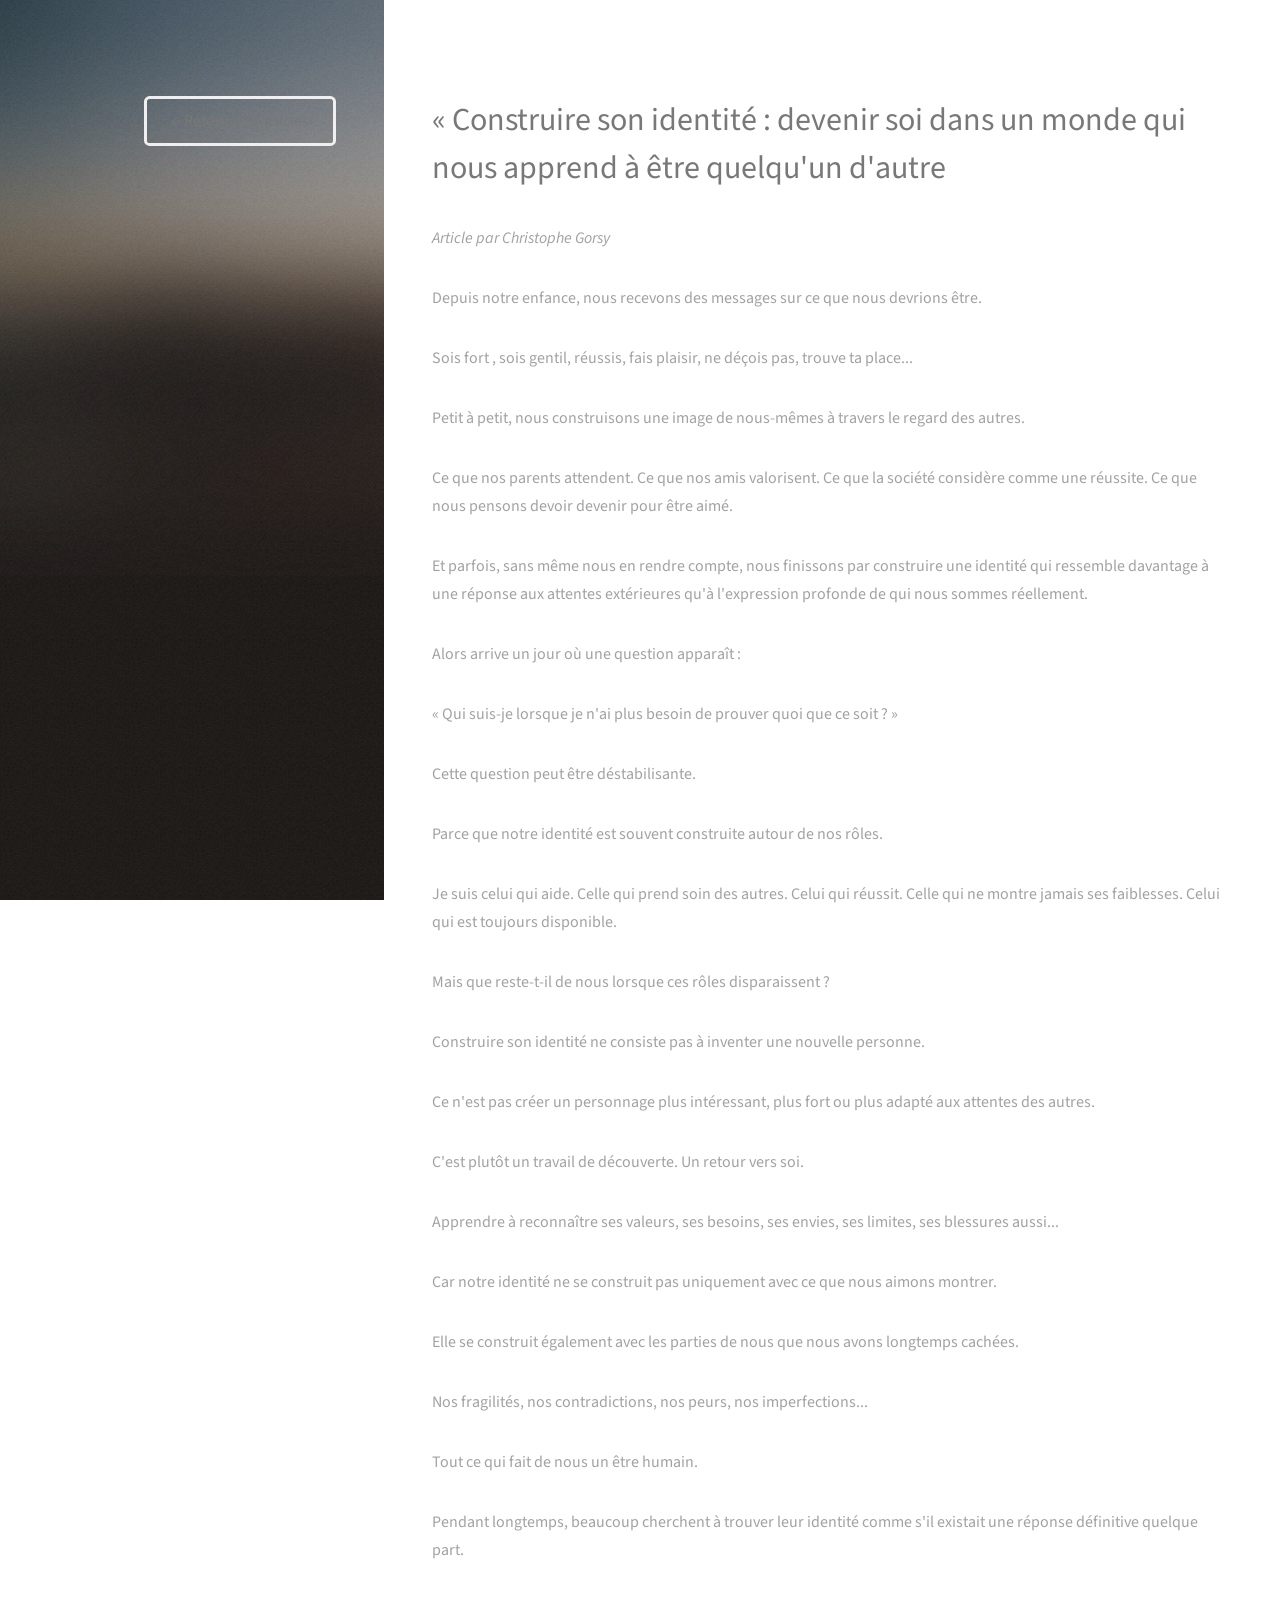
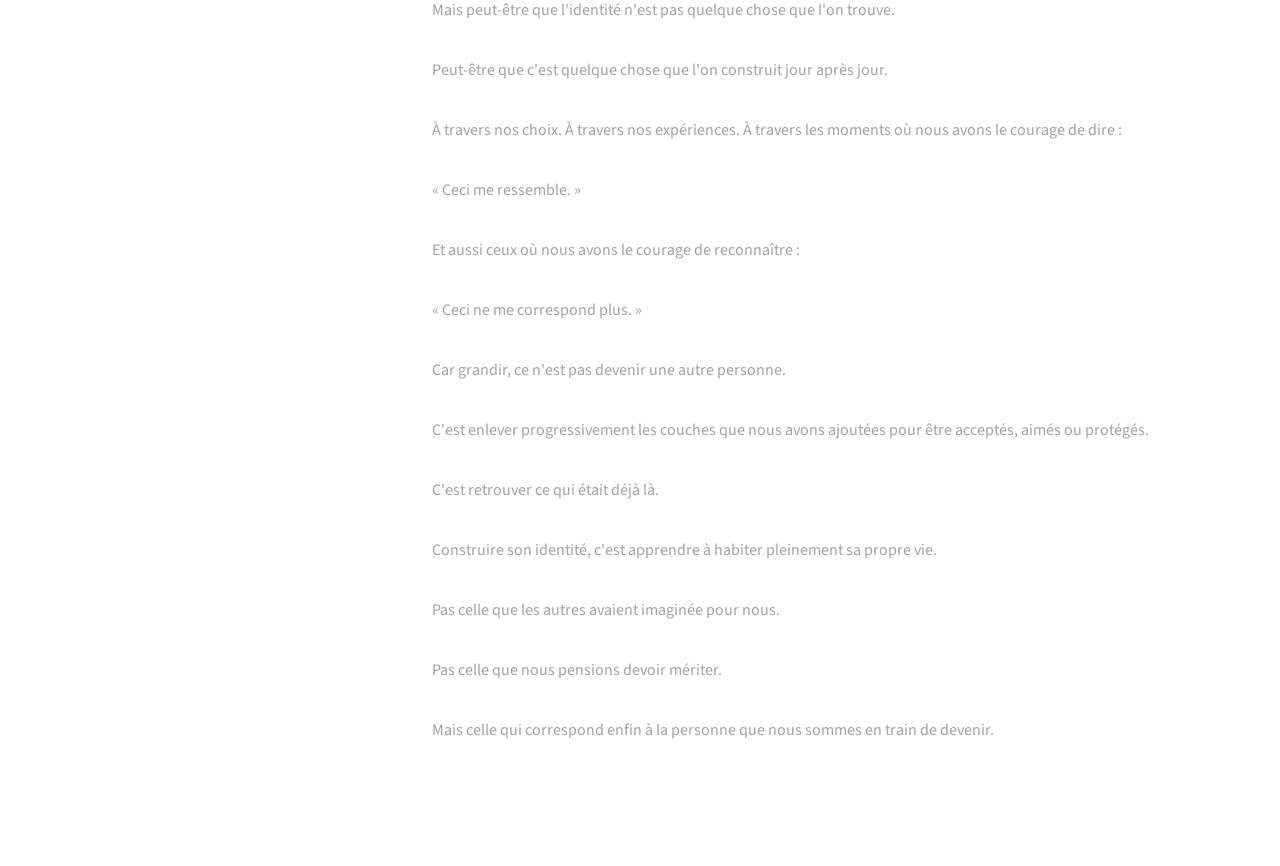
==== article-construire-son-identité.html @ dd4f1bc7 "Revise article content for improved clarity Updated various paragraphs to enhance clarity and flow o" ====
<!DOCTYPE HTML>
<html>
<head>
    <title>« Construire son identité : devenir soi dans un monde qui nous apprend à être quelqu'un d'autre - Au Seuil du Soi</title>
    <meta charset="utf-8" />
    <meta name="viewport" content="width=device-width, initial-scale=1" />
    <link rel="stylesheet" href="assets/css/main.css" />
</head>
<body class="is-preload">

    <header id="header">
        <div class="inner">
            <a href="articles.html" class="button">← Retour aux articles</a>
        </div>
    </header>

    <div id="main">
        <section>
            <header class="major">
                <h2>« Construire son identité : devenir soi dans un monde qui nous apprend à être quelqu'un d'autre</h2>
            </header>
            
            <p><em>Article par Christophe Gorsy</em></p>

            <p>
                Depuis notre enfance, nous recevons des messages sur ce que nous devrions être.
            </p>
          
            <p>
                Sois fort , sois gentil, réussis, fais plaisir, ne déçois pas, trouve ta place...
            </p>

            <p>
                Petit à petit, nous construisons une image de nous-mêmes à travers le regard des autres.
            </p>

            <p>
                Ce que nos parents attendent. Ce que nos amis valorisent. Ce que la société considère comme une réussite. Ce que nous pensons devoir devenir pour être aimé.
            </p>
            
            <p>
               Et parfois, sans même nous en rendre compte, nous finissons par construire une identité qui ressemble davantage à une réponse aux attentes extérieures qu'à l'expression profonde de qui nous sommes réellement.
            </p>

            <p>
               Alors arrive un jour où une question apparaît :
            </p>

            <p>
               « Qui suis-je lorsque je n'ai plus besoin de prouver quoi que ce soit ? »
            </p>

            <p>
               Cette question peut être déstabilisante.
            </p>

            <p>
               Parce que notre identité est souvent construite autour de nos rôles.
            </p>

            <p>
               Je suis celui qui aide. Celle qui prend soin des autres. Celui qui réussit. Celle qui ne montre jamais ses faiblesses. Celui qui est toujours disponible.
            </p>

            <p>
               Mais que reste-t-il de nous lorsque ces rôles disparaissent ?
            </p> 

            <p>
               Construire son identité ne consiste pas à inventer une nouvelle personne.
            </p>

            <p>
               Ce n'est pas créer un personnage plus intéressant, plus fort ou plus adapté aux attentes des autres.
            </p>

            <p>
               C'est plutôt un travail de découverte. Un retour vers soi.
            </p>

            <p>
               Apprendre à reconnaître ses valeurs, ses besoins, ses envies, ses limites, ses blessures aussi...
            </p>

            <p>
               Car notre identité ne se construit pas uniquement avec ce que nous aimons montrer.
            </p>

            <p>
               Elle se construit également avec les parties de nous que nous avons longtemps cachées.
            </p>

            <p>
               Nos fragilités, nos contradictions, nos peurs, nos imperfections...
            </p>

            <p>
               Tout ce qui fait de nous un être humain.
            </p>

            <p>
               Pendant longtemps, beaucoup cherchent à trouver leur identité comme s'il existait une réponse définitive quelque part.
            </p>

            <p>
               Mais peut-être que l'identité n'est pas quelque chose que l'on trouve.
            </p>

            <p>
               Peut-être que c'est quelque chose que l'on construit jour après jour.
            </p>

            <p>
               À travers nos choix. À travers nos expériences. À travers les moments où nous avons le courage de dire :
            </p>
          
            <p>
               « Ceci me ressemble. »
            </p>

            <p>
               Et aussi ceux où nous avons le courage de reconnaître :
            </p>
          
            <p>
               « Ceci ne me correspond plus. »
            </p>
          
            <p>
               Car grandir, ce n'est pas devenir une autre personne.
            </p> 
          
            <p>
               C'est enlever progressivement les couches que nous avons ajoutées pour être acceptés, aimés ou protégés.
            </p> 
            
            <P>
               C'est retrouver ce qui était déjà là.
            </P>

            <p>
               Construire son identité, c'est apprendre à habiter pleinement sa propre vie.
            </p>

            <p>
               Pas celle que les autres avaient imaginée pour nous.
            </p>

            <p>
               Pas celle que nous pensions devoir mériter.
            </p>

            <p>
               Mais celle qui correspond enfin à la personne que nous sommes en train de devenir.
            </p>
          
        </section>
    </div>

    <footer id="footer">
        <div class="inner">
            <ul class="copyright">
                <li>&copy; Au Seuil du Soi</li>
            </ul>
        </div>
    </footer>

    <script src="assets/js/jquery.min.js"></script>
    <script src="assets/js/main.js"></script>
</body>
</html>
---- assets/css/main.css ----
@import url("fontawesome-all.min.css");
@import url("https://fonts.googleapis.com/css?family=Source+Sans+Pro:400,400italic");

/*
	Strata by HTML5 UP
	html5up.net | @ajlkn
	Free for personal and commercial use under the CCA 3.0 license (html5up.net/license)
*/

html, body, div, span, applet, object,
iframe, h1, h2, h3, h4, h5, h6, p, blockquote,
pre, a, abbr, acronym, address, big, cite,
code, del, dfn, em, img, ins, kbd, q, s, samp,
small, strike, strong, sub, sup, tt, var, b,
u, i, center, dl, dt, dd, ol, ul, li, fieldset,
form, label, legend, table, caption, tbody,
tfoot, thead, tr, th, td, article, aside,
canvas, details, embed, figure, figcaption,
footer, header, hgroup, menu, nav, output, ruby,
section, summary, time, mark, audio, video {
	margin: 0;
	padding: 0;
	border: 0;
	font-size: 100%;
	font: inherit;
	vertical-align: baseline;}

article, aside, details, figcaption, figure,
footer, header, hgroup, menu, nav, section {
	display: block;}

body {
	line-height: 1;
}

ol, ul {
	list-style: none;
}

blockquote, q {
	quotes: none;
}

	blockquote:before, blockquote:after, q:before, q:after {
		content: '';
		content: none;
	}

table {
	border-collapse: collapse;
	border-spacing: 0;
}

body {
	-webkit-text-size-adjust: none;
}

mark {
	background-color: transparent;
	color: inherit;
}

input::-moz-focus-inner {
	border: 0;
	padding: 0;
}

input, select, textarea {
	-moz-appearance: none;
	-webkit-appearance: none;
	-ms-appearance: none;
	appearance: none;
}

/* Basic */

	html {
		box-sizing: border-box;
	}

	*, *:before, *:after {
		box-sizing: inherit;
	}

	body {
		background: #fff;
	}

		body.is-preload *, body.is-preload *:before, body.is-preload *:after {
			-moz-animation: none !important;
			-webkit-animation: none !important;
			-ms-animation: none !important;
			animation: none !important;
			-moz-transition: none !important;
			-webkit-transition: none !important;
			-ms-transition: none !important;
			transition: none !important;
		}

	body, input, select, textarea {
		color: #a2a2a2;
		font-family: "Source Sans Pro", Helvetica, sans-serif;
		font-size: 16pt;
		font-weight: 400;
		line-height: 1.75em;
	}

	a {
		-moz-transition: color 0.2s ease-in-out, border-color 0.2s ease-in-out;
		-webkit-transition: color 0.2s ease-in-out, border-color 0.2s ease-in-out;
		-ms-transition: color 0.2s ease-in-out, border-color 0.2s ease-in-out;
		transition: color 0.2s ease-in-out, border-color 0.2s ease-in-out;
		border-bottom: dotted 1px;
		color: #49bf9d;
		text-decoration: none;
	}

		a:hover {
			border-bottom-color: transparent;
			color: #49bf9d !important;
			text-decoration: none;
		}

	strong, b {
		color: #787878;
		font-weight: 400;
	}

	em, i {
		font-style: italic;
	}

	p {
		margin: 0 0 2em 0;
	}

	h1, h2, h3, h4, h5, h6 {
		color: #787878;
		font-weight: 400;
		line-height: 1em;
		margin: 0 0 1em 0;
	}

		h1 a, h2 a, h3 a, h4 a, h5 a, h6 a {
			color: inherit;
			text-decoration: none;
		}

	h1 {
		font-size: 2em;
		line-height: 1.5em;
	}

	h2 {
		font-size: 1.5em;
		line-height: 1.5em;
	}

	h3 {
		font-size: 1.25em;
		line-height: 1.5em;
	}

	h4 {
		font-size: 1.1em;
		line-height: 1.5em;
	}

	h5 {
		font-size: 0.9em;
		line-height: 1.5em;
	}

	h6 {
		font-size: 0.7em;
		line-height: 1.5em;
	}

	sub {
		font-size: 0.8em;
		position: relative;
		top: 0.5em;
	}

	sup {
		font-size: 0.8em;
		position: relative;
		top: -0.5em;
	}

	hr {
		border: 0;
		border-bottom: solid 2px #efefef;
		margin: 2em 0;
	}

		hr.major {
			margin: 3em 0;
		}

	blockquote {
		border-left: solid 6px #efefef;
		font-style: italic;
		margin: 0 0 2em 0;
		padding: 0.5em 0 0.5em 1.5em;
	}

	code {
		background: #f7f7f7;
		border-radius: 0.35em;
		border: solid 2px #efefef;
		font-family: "Courier New", monospace;
		font-size: 0.9em;
		margin: 0 0.25em;
		padding: 0.25em 0.65em;
	}

	pre {
		-webkit-overflow-scrolling: touch;
		font-family: "Courier New", monospace;
		font-size: 0.9em;
		margin: 0 0 2em 0;
	}

		pre code {
			display: block;
			line-height: 1.75em;
			padding: 1em 1.5em;
			overflow-x: auto;
		}

	.align-left {
		text-align: left;
	}

	.align-center {
		text-align: center;
	}

	.align-right {
		text-align: right;
	}

/* Container */

	.container {
		margin: 0 auto;
		max-width: calc(100% - 4em);
		width: 100%;
	}

		.container.xsmall {
			width: 25%;
		}

		.container.small {
			width: 50%;
		}

		.container.medium {
			width: 75%;
		}

		.container.large {
			width: 125%;
		}

		.container.xlarge {
			width: 150%;
		}

		.container.max {
			width: 100%;
		}

		@media screen and (max-width: 980px) {

			.container {
				width: 100% !important;
				max-width: 100% !important;
			}

		}

		@media screen and (max-width: 480px) {

			.container {
				max-width: calc(100% - 3em);
			}

		}

/* Row */

	.row {
		display: flex;
		flex-wrap: wrap;
		box-sizing: border-box;
		align-items: stretch;
	}

		.row > * {
			box-sizing: border-box;
		}

		.row.gtr-uniform > * > :last-child {
			margin-bottom: 0;
		}

		.row.aln-left {
			justify-content: flex-start;
		}

		.row.aln-center {
			justify-content: center;
		}

		.row.aln-right {
			justify-content: flex-end;
		}

		.row.aln-top {
			align-items: flex-start;
		}

		.row.aln-middle {
			align-items: center;
		}

		.row.aln-bottom {
			align-items: flex-end;
		}

		.row > .imp {
			order: -1;
		}

		.row > .col-1 {
			width: 8.33333%;
		}

		.row > .off-1 {
			margin-left: 8.33333%;
		}

		.row > .col-2 {
			width: 16.66667%;
		}

		.row > .off-2 {
			margin-left: 16.66667%;
		}

		.row > .col-3 {
			width: 25%;
		}

		.row > .off-3 {
			margin-left: 25%;
		}

		.row > .col-4 {
			width: 33.33333%;
		}

		.row > .off-4 {
			margin-left: 33.33333%;
		}

		.row > .col-5 {
			width: 41.66667%;
		}

		.row > .off-5 {
			margin-left: 41.66667%;
		}

		.row > .col-6 {
			width: 50%;
		}

		.row > .off-6 {
			margin-left: 50%;
		}

		.row > .col-7 {
			width: 58.33333%;
		}

		.row > .off-7 {
			margin-left: 58.33333%;
		}

		.row > .col-8 {
			width: 66.66667%;
		}

		.row > .off-8 {
			margin-left: 66.66667%;
		}

		.row > .col-9 {
			width: 75%;
		}

		.row > .off-9 {
			margin-left: 75%;
		}

		.row > .col-10 {
			width: 83.33333%;
		}

		.row > .off-10 {
			margin-left: 83.33333%;
		}

		.row > .col-11 {
			width: 91.66667%;
		}

		.row > .off-11 {
			margin-left: 91.66667%;
		}

		.row > .col-12 {
			width: 100%;
		}

		.row > .off-12 {
			margin-left: 100%;
		}

		.row.gtr-0 {
			margin-top: 0;
			margin-left: 0em;
		}

			.row.gtr-0 > * {
				padding: 0 0 0 0em;
			}

			.row.gtr-0.gtr-uniform {
				margin-top: 0em;
			}

				.row.gtr-0.gtr-uniform > * {
					padding-top: 0em;
				}

		.row.gtr-25 {
			margin-top: 0;
			margin-left: -0.625em;
		}

			.row.gtr-25 > * {
				padding: 0 0 0 0.625em;
			}

			.row.gtr-25.gtr-uniform {
				margin-top: -0.625em;
			}

				.row.gtr-25.gtr-uniform > * {
					padding-top: 0.625em;
				}

		.row.gtr-50 {
			margin-top: 0;
			margin-left: -1.25em;
		}

			.row.gtr-50 > * {
				padding: 0 0 0 1.25em;
			}

			.row.gtr-50.gtr-uniform {
				margin-top: -1.25em;
			}

				.row.gtr-50.gtr-uniform > * {
					padding-top: 1.25em;
				}

		.row {
			margin-top: 0;
			margin-left: -2.5em;
		}

			.row > * {
				padding: 0 0 0 2.5em;
			}

			.row.gtr-uniform {
				margin-top: -2.5em;
			}

				.row.gtr-uniform > * {
					padding-top: 2.5em;
				}

		.row.gtr-150 {
			margin-top: 0;
			margin-left: -3.75em;
		}

			.row.gtr-150 > * {
				padding: 0 0 0 3.75em;
			}

			.row.gtr-150.gtr-uniform {
				margin-top: -3.75em;
			}

				.row.gtr-150.gtr-uniform > * {
					padding-top: 3.75em;
				}

		.row.gtr-200 {
			margin-top: 0;
			margin-left: -5em;
		}

			.row.gtr-200 > * {
				padding: 0 0 0 5em;
			}

			.row.gtr-200.gtr-uniform {
				margin-top: -5em;
			}

				.row.gtr-200.gtr-uniform > * {
					padding-top: 5em;
				}

		@media screen and (max-width: 1800px) {

			.row {
				display: flex;
				flex-wrap: wrap;
				box-sizing: border-box;
				align-items: stretch;
			}

				.row > * {
					box-sizing: border-box;
				}

				.row.gtr-uniform > * > :last-child {
					margin-bottom: 0;
				}

				.row.aln-left {
					justify-content: flex-start;
				}

				.row.aln-center {
					justify-content: center;
				}

				.row.aln-right {
					justify-content: flex-end;
				}

				.row.aln-top {
					align-items: flex-start;
				}

				.row.aln-middle {
					align-items: center;
				}

				.row.aln-bottom {
					align-items: flex-end;
				}

				.row > .imp-xlarge {
					order: -1;
				}

				.row > .col-1-xlarge {
					width: 8.33333%;
				}

				.row > .off-1-xlarge {
					margin-left: 8.33333%;
				}

				.row > .col-2-xlarge {
					width: 16.66667%;
				}

				.row > .off-2-xlarge {
					margin-left: 16.66667%;
				}

				.row > .col-3-xlarge {
					width: 25%;
				}

				.row > .off-3-xlarge {
					margin-left: 25%;
				}

				.row > .col-4-xlarge {
					width: 33.33333%;
				}

				.row > .off-4-xlarge {
					margin-left: 33.33333%;
				}

				.row > .col-5-xlarge {
					width: 41.66667%;
				}

				.row > .off-5-xlarge {
					margin-left: 41.66667%;
				}

				.row > .col-6-xlarge {
					width: 50%;
				}

				.row > .off-6-xlarge {
					margin-left: 50%;
				}

				.row > .col-7-xlarge {
					width: 58.33333%;
				}

				.row > .off-7-xlarge {
					margin-left: 58.33333%;
				}

				.row > .col-8-xlarge {
					width: 66.66667%;
				}

				.row > .off-8-xlarge {
					margin-left: 66.66667%;
				}

				.row > .col-9-xlarge {
					width: 75%;
				}

				.row > .off-9-xlarge {
					margin-left: 75%;
				}

				.row > .col-10-xlarge {
					width: 83.33333%;
				}

				.row > .off-10-xlarge {
					margin-left: 83.33333%;
				}

				.row > .col-11-xlarge {
					width: 91.66667%;
				}

				.row > .off-11-xlarge {
					margin-left: 91.66667%;
				}

				.row > .col-12-xlarge {
					width: 100%;
				}

				.row > .off-12-xlarge {
					margin-left: 100%;
				}

				.row.gtr-0 {
					margin-top: 0;
					margin-left: 0em;
				}

					.row.gtr-0 > * {
						padding: 0 0 0 0em;
					}

					.row.gtr-0.gtr-uniform {
						margin-top: 0em;
					}

						.row.gtr-0.gtr-uniform > * {
							padding-top: 0em;
						}

				.row.gtr-25 {
					margin-top: 0;
					margin-left: -0.625em;
				}

					.row.gtr-25 > * {
						padding: 0 0 0 0.625em;
					}

					.row.gtr-25.gtr-uniform {
						margin-top: -0.625em;
					}

						.row.gtr-25.gtr-uniform > * {
							padding-top: 0.625em;
						}

				.row.gtr-50 {
					margin-top: 0;
					margin-left: -1.25em;
				}

					.row.gtr-50 > * {
						padding: 0 0 0 1.25em;
					}

					.row.gtr-50.gtr-uniform {
						margin-top: -1.25em;
					}

						.row.gtr-50.gtr-uniform > * {
							padding-top: 1.25em;
						}

				.row {
					margin-top: 0;
					margin-left: -2.5em;
				}

					.row > * {
						padding: 0 0 0 2.5em;
					}

					.row.gtr-uniform {
						margin-top: -2.5em;
					}

						.row.gtr-uniform > * {
							padding-top: 2.5em;
						}

				.row.gtr-150 {
					margin-top: 0;
					margin-left: -3.75em;
				}

					.row.gtr-150 > * {
						padding: 0 0 0 3.75em;
					}

					.row.gtr-150.gtr-uniform {
						margin-top: -3.75em;
					}

						.row.gtr-150.gtr-uniform > * {
							padding-top: 3.75em;
						}

				.row.gtr-200 {
					margin-top: 0;
					margin-left: -5em;
				}

					.row.gtr-200 > * {
						padding: 0 0 0 5em;
					}

					.row.gtr-200.gtr-uniform {
						margin-top: -5em;
					}

						.row.gtr-200.gtr-uniform > * {
							padding-top: 5em;
						}

		}

		@media screen and (max-width: 1280px) {

			.row {
				display: flex;
				flex-wrap: wrap;
				box-sizing: border-box;
				align-items: stretch;
			}

				.row > * {
					box-sizing: border-box;
				}

				.row.gtr-uniform > * > :last-child {
					margin-bottom: 0;
				}

				.row.aln-left {
					justify-content: flex-start;
				}

				.row.aln-center {
					justify-content: center;
				}

				.row.aln-right {
					justify-content: flex-end;
				}

				.row.aln-top {
					align-items: flex-start;
				}

				.row.aln-middle {
					align-items: center;
				}

				.row.aln-bottom {
					align-items: flex-end;
				}

				.row > .imp-large {
					order: -1;
				}

				.row > .col-1-large {
					width: 8.33333%;
				}

				.row > .off-1-large {
					margin-left: 8.33333%;
				}

				.row > .col-2-large {
					width: 16.66667%;
				}

				.row > .off-2-large {
					margin-left: 16.66667%;
				}

				.row > .col-3-large {
					width: 25%;
				}

				.row > .off-3-large {
					margin-left: 25%;
				}

				.row > .col-4-large {
					width: 33.33333%;
				}

				.row > .off-4-large {
					margin-left: 33.33333%;
				}

				.row > .col-5-large {
					width: 41.66667%;
				}

				.row > .off-5-large {
					margin-left: 41.66667%;
				}

				.row > .col-6-large {
					width: 50%;
				}

				.row > .off-6-large {
					margin-left: 50%;
				}

				.row > .col-7-large {
					width: 58.33333%;
				}

				.row > .off-7-large {
					margin-left: 58.33333%;
				}

				.row > .col-8-large {
					width: 66.66667%;
				}

				.row > .off-8-large {
					margin-left: 66.66667%;
				}

				.row > .col-9-large {
					width: 75%;
				}

				.row > .off-9-large {
					margin-left: 75%;
				}

				.row > .col-10-large {
					width: 83.33333%;
				}

				.row > .off-10-large {
					margin-left: 83.33333%;
				}

				.row > .col-11-large {
					width: 91.66667%;
				}

				.row > .off-11-large {
					margin-left: 91.66667%;
				}

				.row > .col-12-large {
					width: 100%;
				}

				.row > .off-12-large {
					margin-left: 100%;
				}

				.row.gtr-0 {
					margin-top: 0;
					margin-left: 0em;
				}

					.row.gtr-0 > * {
						padding: 0 0 0 0em;
					}

					.row.gtr-0.gtr-uniform {
						margin-top: 0em;
					}

						.row.gtr-0.gtr-uniform > * {
							padding-top: 0em;
						}

				.row.gtr-25 {
					margin-top: 0;
					margin-left: -0.5em;
				}

					.row.gtr-25 > * {
						padding: 0 0 0 0.5em;
					}

					.row.gtr-25.gtr-uniform {
						margin-top: -0.5em;
					}

						.row.gtr-25.gtr-uniform > * {
							padding-top: 0.5em;
						}

				.row.gtr-50 {
					margin-top: 0;
					margin-left: -1em;
				}

					.row.gtr-50 > * {
						padding: 0 0 0 1em;
					}

					.row.gtr-50.gtr-uniform {
						margin-top: -1em;
					}

						.row.gtr-50.gtr-uniform > * {
							padding-top: 1em;
						}

				.row {
					margin-top: 0;
					margin-left: -2em;
				}

					.row > * {
						padding: 0 0 0 2em;
					}

					.row.gtr-uniform {
						margin-top: -2em;
					}

						.row.gtr-uniform > * {
							padding-top: 2em;
						}

				.row.gtr-150 {
					margin-top: 0;
					margin-left: -3em;
				}

					.row.gtr-150 > * {
						padding: 0 0 0 3em;
					}

					.row.gtr-150.gtr-uniform {
						margin-top: -3em;
					}

						.row.gtr-150.gtr-uniform > * {
							padding-top: 3em;
						}

				.row.gtr-200 {
					margin-top: 0;
					margin-left: -4em;
				}

					.row.gtr-200 > * {
						padding: 0 0 0 4em;
					}

					.row.gtr-200.gtr-uniform {
						margin-top: -4em;
					}

						.row.gtr-200.gtr-uniform > * {
							padding-top: 4em;
						}

		}

		@media screen and (max-width: 980px) {

			.row {
				display: flex;
				flex-wrap: wrap;
				box-sizing: border-box;
				align-items: stretch;
			}

				.row > * {
					box-sizing: border-box;
				}

				.row.gtr-uniform > * > :last-child {
					margin-bottom: 0;
				}

				.row.aln-left {
					justify-content: flex-start;
				}

				.row.aln-center {
					justify-content: center;
				}

				.row.aln-right {
					justify-content: flex-end;
				}

				.row.aln-top {
					align-items: flex-start;
				}

				.row.aln-middle {
					align-items: center;
				}

				.row.aln-bottom {
					align-items: flex-end;
				}

				.row > .imp-medium {
					order: -1;
				}

				.row > .col-1-medium {
					width: 8.33333%;
				}

				.row > .off-1-medium {
					margin-left: 8.33333%;
				}

				.row > .col-2-medium {
					width: 16.66667%;
				}

				.row > .off-2-medium {
					margin-left: 16.66667%;
				}

				.row > .col-3-medium {
					width: 25%;
				}

				.row > .off-3-medium {
					margin-left: 25%;
				}

				.row > .col-4-medium {
					width: 33.33333%;
				}

				.row > .off-4-medium {
					margin-left: 33.33333%;
				}

				.row > .col-5-medium {
					width: 41.66667%;
				}

				.row > .off-5-medium {
					margin-left: 41.66667%;
				}

				.row > .col-6-medium {
					width: 50%;
				}

				.row > .off-6-medium {
					margin-left: 50%;
				}

				.row > .col-7-medium {
					width: 58.33333%;
				}

				.row > .off-7-medium {
					margin-left: 58.33333%;
				}

				.row > .col-8-medium {
					width: 66.66667%;
				}

				.row > .off-8-medium {
					margin-left: 66.66667%;
				}

				.row > .col-9-medium {
					width: 75%;
				}

				.row > .off-9-medium {
					margin-left: 75%;
				}

				.row > .col-10-medium {
					width: 83.33333%;
				}

				.row > .off-10-medium {
					margin-left: 83.33333%;
				}

				.row > .col-11-medium {
					width: 91.66667%;
				}

				.row > .off-11-medium {
					margin-left: 91.66667%;
				}

				.row > .col-12-medium {
					width: 100%;
				}

				.row > .off-12-medium {
					margin-left: 100%;
				}

				.row.gtr-0 {
					margin-top: 0;
					margin-left: 0em;
				}

					.row.gtr-0 > * {
						padding: 0 0 0 0em;
					}

					.row.gtr-0.gtr-uniform {
						margin-top: 0em;
					}

						.row.gtr-0.gtr-uniform > * {
							padding-top: 0em;
						}

				.row.gtr-25 {
					margin-top: 0;
					margin-left: -0.5em;
				}

					.row.gtr-25 > * {
						padding: 0 0 0 0.5em;
					}

					.row.gtr-25.gtr-uniform {
						margin-top: -0.5em;
					}

						.row.gtr-25.gtr-uniform > * {
							padding-top: 0.5em;
						}

				.row.gtr-50 {
					margin-top: 0;
					margin-left: -1em;
				}

					.row.gtr-50 > * {
						padding: 0 0 0 1em;
					}

					.row.gtr-50.gtr-uniform {
						margin-top: -1em;
					}

						.row.gtr-50.gtr-uniform > * {
							padding-top: 1em;
						}

				.row {
					margin-top: 0;
					margin-left: -2em;
				}

					.row > * {
						padding: 0 0 0 2em;
					}

					.row.gtr-uniform {
						margin-top: -2em;
					}

						.row.gtr-uniform > * {
							padding-top: 2em;
						}

				.row.gtr-150 {
					margin-top: 0;
					margin-left: -3em;
				}

					.row.gtr-150 > * {
						padding: 0 0 0 3em;
					}

					.row.gtr-150.gtr-uniform {
						margin-top: -3em;
					}

						.row.gtr-150.gtr-uniform > * {
							padding-top: 3em;
						}

				.row.gtr-200 {
					margin-top: 0;
					margin-left: -4em;
				}

					.row.gtr-200 > * {
						padding: 0 0 0 4em;
					}

					.row.gtr-200.gtr-uniform {
						margin-top: -4em;
					}

						.row.gtr-200.gtr-uniform > * {
							padding-top: 4em;
						}

		}

		@media screen and (max-width: 736px) {

			.row {
				display: flex;
				flex-wrap: wrap;
				box-sizing: border-box;
				align-items: stretch;
			}

				.row > * {
					box-sizing: border-box;
				}

				.row.gtr-uniform > * > :last-child {
					margin-bottom: 0;
				}

				.row.aln-left {
					justify-content: flex-start;
				}

				.row.aln-center {
					justify-content: center;
				}

				.row.aln-right {
					justify-content: flex-end;
				}

				.row.aln-top {
					align-items: flex-start;
				}

				.row.aln-middle {
					align-items: center;
				}

				.row.aln-bottom {
					align-items: flex-end;
				}

				.row > .imp-small {
					order: -1;
				}

				.row > .col-1-small {
					width: 8.33333%;
				}

				.row > .off-1-small {
					margin-left: 8.33333%;
				}

				.row > .col-2-small {
					width: 16.66667%;
				}

				.row > .off-2-small {
					margin-left: 16.66667%;
				}

				.row > .col-3-small {
					width: 25%;
				}

				.row > .off-3-small {
					margin-left: 25%;
				}

				.row > .col-4-small {
					width: 33.33333%;
				}

				.row > .off-4-small {
					margin-left: 33.33333%;
				}

				.row > .col-5-small {
					width: 41.66667%;
				}

				.row > .off-5-small {
					margin-left: 41.66667%;
				}

				.row > .col-6-small {
					width: 50%;
				}

				.row > .off-6-small {
					margin-left: 50%;
				}

				.row > .col-7-small {
					width: 58.33333%;
				}

				.row > .off-7-small {
					margin-left: 58.33333%;
				}

				.row > .col-8-small {
					width: 66.66667%;
				}

				.row > .off-8-small {
					margin-left: 66.66667%;
				}

				.row > .col-9-small {
					width: 75%;
				}

				.row > .off-9-small {
					margin-left: 75%;
				}

				.row > .col-10-small {
					width: 83.33333%;
				}

				.row > .off-10-small {
					margin-left: 83.33333%;
				}

				.row > .col-11-small {
					width: 91.66667%;
				}

				.row > .off-11-small {
					margin-left: 91.66667%;
				}

				.row > .col-12-small {
					width: 100%;
				}

				.row > .off-12-small {
					margin-left: 100%;
				}

				.row.gtr-0 {
					margin-top: 0;
					margin-left: 0em;
				}

					.row.gtr-0 > * {
						padding: 0 0 0 0em;
					}

					.row.gtr-0.gtr-uniform {
						margin-top: 0em;
					}

						.row.gtr-0.gtr-uniform > * {
							padding-top: 0em;
						}

				.row.gtr-25 {
					margin-top: 0;
					margin-left: -0.375em;
				}

					.row.gtr-25 > * {
						padding: 0 0 0 0.375em;
					}

					.row.gtr-25.gtr-uniform {
						margin-top: -0.375em;
					}

						.row.gtr-25.gtr-uniform > * {
							padding-top: 0.375em;
						}

				.row.gtr-50 {
					margin-top: 0;
					margin-left: -0.75em;
				}

					.row.gtr-50 > * {
						padding: 0 0 0 0.75em;
					}

					.row.gtr-50.gtr-uniform {
						margin-top: -0.75em;
					}

						.row.gtr-50.gtr-uniform > * {
							padding-top: 0.75em;
						}

				.row {
					margin-top: 0;
					margin-left: -1.5em;
				}

					.row > * {
						padding: 0 0 0 1.5em;
					}

					.row.gtr-uniform {
						margin-top: -1.5em;
					}

						.row.gtr-uniform > * {
							padding-top: 1.5em;
						}

				.row.gtr-150 {
					margin-top: 0;
					margin-left: -2.25em;
				}

					.row.gtr-150 > * {
						padding: 0 0 0 2.25em;
					}

					.row.gtr-150.gtr-uniform {
						margin-top: -2.25em;
					}

						.row.gtr-150.gtr-uniform > * {
							padding-top: 2.25em;
						}

				.row.gtr-200 {
					margin-top: 0;
					margin-left: -3em;
				}

					.row.gtr-200 > * {
						padding: 0 0 0 3em;
					}

					.row.gtr-200.gtr-uniform {
						margin-top: -3em;
					}

						.row.gtr-200.gtr-uniform > * {
							padding-top: 3em;
						}

		}

		@media screen and (max-width: 480px) {

			.row {
				display: flex;
				flex-wrap: wrap;
				box-sizing: border-box;
				align-items: stretch;
			}

				.row > * {
					box-sizing: border-box;
				}

				.row.gtr-uniform > * > :last-child {
					margin-bottom: 0;
				}

				.row.aln-left {
					justify-content: flex-start;
				}

				.row.aln-center {
					justify-content: center;
				}

				.row.aln-right {
					justify-content: flex-end;
				}

				.row.aln-top {
					align-items: flex-start;
				}

				.row.aln-middle {
					align-items: center;
				}

				.row.aln-bottom {
					align-items: flex-end;
				}

				.row > .imp-xsmall {
					order: -1;
				}

				.row > .col-1-xsmall {
					width: 8.33333%;
				}

				.row > .off-1-xsmall {
					margin-left: 8.33333%;
				}

				.row > .col-2-xsmall {
					width: 16.66667%;
				}

				.row > .off-2-xsmall {
					margin-left: 16.66667%;
				}

				.row > .col-3-xsmall {
					width: 25%;
				}

				.row > .off-3-xsmall {
					margin-left: 25%;
				}

				.row > .col-4-xsmall {
					width: 33.33333%;
				}

				.row > .off-4-xsmall {
					margin-left: 33.33333%;
				}

				.row > .col-5-xsmall {
					width: 41.66667%;
				}

				.row > .off-5-xsmall {
					margin-left: 41.66667%;
				}

				.row > .col-6-xsmall {
					width: 50%;
				}

				.row > .off-6-xsmall {
					margin-left: 50%;
				}

				.row > .col-7-xsmall {
					width: 58.33333%;
				}

				.row > .off-7-xsmall {
					margin-left: 58.33333%;
				}

				.row > .col-8-xsmall {
					width: 66.66667%;
				}

				.row > .off-8-xsmall {
					margin-left: 66.66667%;
				}

				.row > .col-9-xsmall {
					width: 75%;
				}

				.row > .off-9-xsmall {
					margin-left: 75%;
				}

				.row > .col-10-xsmall {
					width: 83.33333%;
				}

				.row > .off-10-xsmall {
					margin-left: 83.33333%;
				}

				.row > .col-11-xsmall {
					width: 91.66667%;
				}

				.row > .off-11-xsmall {
					margin-left: 91.66667%;
				}

				.row > .col-12-xsmall {
					width: 100%;
				}

				.row > .off-12-xsmall {
					margin-left: 100%;
				}

				.row.gtr-0 {
					margin-top: 0;
					margin-left: 0em;
				}

					.row.gtr-0 > * {
						padding: 0 0 0 0em;
					}

					.row.gtr-0.gtr-uniform {
						margin-top: 0em;
					}

						.row.gtr-0.gtr-uniform > * {
							padding-top: 0em;
						}

				.row.gtr-25 {
					margin-top: 0;
					margin-left: -0.375em;
				}

					.row.gtr-25 > * {
						padding: 0 0 0 0.375em;
					}

					.row.gtr-25.gtr-uniform {
						margin-top: -0.375em;
					}

						.row.gtr-25.gtr-uniform > * {
							padding-top: 0.375em;
						}

				.row.gtr-50 {
					margin-top: 0;
					margin-left: -0.75em;
				}

					.row.gtr-50 > * {
						padding: 0 0 0 0.75em;
					}

					.row.gtr-50.gtr-uniform {
						margin-top: -0.75em;
					}

						.row.gtr-50.gtr-uniform > * {
							padding-top: 0.75em;
						}

				.row {
					margin-top: 0;
					margin-left: -1.5em;
				}

					.row > * {
						padding: 0 0 0 1.5em;
					}

					.row.gtr-uniform {
						margin-top: -1.5em;
					}

						.row.gtr-uniform > * {
							padding-top: 1.5em;
						}

				.row.gtr-150 {
					margin-top: 0;
					margin-left: -2.25em;
				}

					.row.gtr-150 > * {
						padding: 0 0 0 2.25em;
					}

					.row.gtr-150.gtr-uniform {
						margin-top: -2.25em;
					}

						.row.gtr-150.gtr-uniform > * {
							padding-top: 2.25em;
						}

				.row.gtr-200 {
					margin-top: 0;
					margin-left: -3em;
				}

					.row.gtr-200 > * {
						padding: 0 0 0 3em;
					}

					.row.gtr-200.gtr-uniform {
						margin-top: -3em;
					}

						.row.gtr-200.gtr-uniform > * {
							padding-top: 3em;
						}

		}

/* Section/Article */

	section.special, article.special {
		text-align: center;
	}

	header p {
		color: #b2b2b2;
		position: relative;
		margin: 0 0 1.5em 0;
	}

	header h2 + p {
		font-size: 1.25em;
		margin-top: -1em;
		line-height: 1.5em;
	}

	header h3 + p {
		font-size: 1.1em;
		margin-top: -0.8em;
		line-height: 1.5em;
	}

	header h4 + p,
	header h5 + p,
	header h6 + p {
		font-size: 0.9em;
		margin-top: -0.6em;
		line-height: 1.5em;
	}

	header.major h2 {
		font-size: 2em;
	}

/* Form */

	form {
		margin: 0 0 2em 0;
	}

	label {
		color: #787878;
		display: block;
		font-size: 0.9em;
		font-weight: 400;
		margin: 0 0 1em 0;
	}

	input[type="text"],
	input[type="password"],
	input[type="email"],
	select,
	textarea {
		-moz-appearance: none;
		-webkit-appearance: none;
		-ms-appearance: none;
		appearance: none;
		background: #f7f7f7;
		border-radius: 0.35em;
		border: solid 2px transparent;
		color: inherit;
		display: block;
		outline: 0;
		padding: 0 0.75em;
		text-decoration: none;
		width: 100%;
	}

		input[type="text"]:invalid,
		input[type="password"]:invalid,
		input[type="email"]:invalid,
		select:invalid,
		textarea:invalid {
			box-shadow: none;
		}

		input[type="text"]:focus,
		input[type="password"]:focus,
		input[type="email"]:focus,
		select:focus,
		textarea:focus {
			border-color: #49bf9d;
		}

	select {
		background-image: url("data:image/svg+xml;charset=utf8,%3Csvg xmlns='http://www.w3.org/2000/svg' width='40' height='40' preserveAspectRatio='none' viewBox='0 0 40 40'%3E%3Cpath d='M9.4,12.3l10.4,10.4l10.4-10.4c0.2-0.2,0.5-0.4,0.9-0.4c0.3,0,0.6,0.1,0.9,0.4l3.3,3.3c0.2,0.2,0.4,0.5,0.4,0.9 c0,0.4-0.1,0.6-0.4,0.9L20.7,31.9c-0.2,0.2-0.5,0.4-0.9,0.4c-0.3,0-0.6-0.1-0.9-0.4L4.3,17.3c-0.2-0.2-0.4-0.5-0.4-0.9 c0-0.4,0.1-0.6,0.4-0.9l3.3-3.3c0.2-0.2,0.5-0.4,0.9-0.4S9.1,12.1,9.4,12.3z' fill='%23dfdfdf' /%3E%3C/svg%3E");
		background-size: 1.25rem;
		background-repeat: no-repeat;
		background-position: calc(100% - 1rem) center;
		height: 2.75em;
		padding-right: 2.75em;
		text-overflow: ellipsis;
	}

		select option {
			color: #787878;
			background: #fff;
		}

		select:focus::-ms-value {
			background-color: transparent;
		}

		select::-ms-expand {
			display: none;
		}

	input[type="text"],
	input[type="password"],
	input[type="email"],
	select {
		height: 2.75em;
	}

	textarea {
		padding: 0.75em;
	}

	input[type="checkbox"],
	input[type="radio"] {
		-moz-appearance: none;
		-webkit-appearance: none;
		-ms-appearance: none;
		appearance: none;
		display: block;
		float: left;
		margin-right: -2em;
		opacity: 0;
		width: 1em;
		z-index: -1;
	}

		input[type="checkbox"] + label,
		input[type="radio"] + label {
			text-decoration: none;
			color: #a2a2a2;
			cursor: pointer;
			display: inline-block;
			font-size: 1em;
			font-weight: 400;
			padding-left: 2.4em;
			padding-right: 0.75em;
			position: relative;
		}

			input[type="checkbox"] + label:before,
			input[type="radio"] + label:before {
				-moz-osx-font-smoothing: grayscale;
				-webkit-font-smoothing: antialiased;
				display: inline-block;
				font-style: normal;
				font-variant: normal;
				text-rendering: auto;
				line-height: 1;
				text-transform: none !important;
				font-family: 'Font Awesome 5 Free';
				font-weight: 900;
			}

			input[type="checkbox"] + label:before,
			input[type="radio"] + label:before {
				background: #f7f7f7;
				border-radius: 0.35em;
				border: solid 2px transparent;
				content: '';
				display: inline-block;
				font-size: 0.8em;
				height: 2.0625em;
				left: 0;
				line-height: 1.85625em;
				position: absolute;
				text-align: center;
				top: 0;
				width: 2.0625em;
			}

		input[type="checkbox"]:checked + label:before,
		input[type="radio"]:checked + label:before {
			background: #787878;
			border-color: #787878;
			color: #fff;
			content: '\f00c';
		}

		input[type="checkbox"]:focus + label:before,
		input[type="radio"]:focus + label:before {
			border-color: #49bf9d;
		}

	input[type="checkbox"] + label:before {
		border-radius: 0.35em;
	}

	input[type="radio"] + label:before {
		border-radius: 100%;
	}

	::-webkit-input-placeholder {
		color: #b2b2b2 !important;
		opacity: 1.0;
	}

	:-moz-placeholder {
		color: #b2b2b2 !important;
		opacity: 1.0;
	}

	::-moz-placeholder {
		color: #b2b2b2 !important;
		opacity: 1.0;
	}

	:-ms-input-placeholder {
		color: #b2b2b2 !important;
		opacity: 1.0;
	}

/* Box */

	.box {
		border-radius: 0.35em;
		border: solid 2px #efefef;
		margin-bottom: 2em;
		padding: 1.5em;
	}

		.box > :last-child,
		.box > :last-child > :last-child,
		.box > :last-child > :last-child > :last-child {
			margin-bottom: 0;
		}

		.box.alt {
			border: 0;
			border-radius: 0;
			padding: 0;
		}

/* Icon */

	.icon {
		text-decoration: none;
		border-bottom: none;
		position: relative;
	}

		.icon:before {
			-moz-osx-font-smoothing: grayscale;
			-webkit-font-smoothing: antialiased;
			display: inline-block;
			font-style: normal;
			font-variant: normal;
			text-rendering: auto;
			line-height: 1;
			text-transform: none !important;
			font-family: 'Font Awesome 5 Free';
			font-weight: 400;
		}

		.icon > .label {
			display: none;
		}

		.icon:before {
			line-height: inherit;
		}

		.icon.solid:before {
			font-weight: 900;
		}

		.icon.brands:before {
			font-family: 'Font Awesome 5 Brands';
		}

/* Image */

	.image {
		border-radius: 0.35em;
		border: 0;
		display: inline-block;
		position: relative;
	}

		.image:before {
			-moz-transition: opacity 0.2s ease-in-out;
			-webkit-transition: opacity 0.2s ease-in-out;
			-ms-transition: opacity 0.2s ease-in-out;
			transition: opacity 0.2s ease-in-out;
			background: url("images/overlay.png");
			border-radius: 0.35em;
			content: '';
			display: block;
			height: 100%;
			left: 0;
			opacity: 0.5;
			position: absolute;
			top: 0;
			width: 100%;
		}

		.image.thumb {
			text-align: center;
		}

			.image.thumb:after {
				-moz-transition: opacity 0.2s ease-in-out;
				-webkit-transition: opacity 0.2s ease-in-out;
				-ms-transition: opacity 0.2s ease-in-out;
				transition: opacity 0.2s ease-in-out;
				border-radius: 0.35em;
				border: solid 3px rgba(255, 255, 255, 0.5);
				color: #fff;
				content: 'View';
				display: inline-block;
				font-size: 0.8em;
				font-weight: 400;
				left: 50%;
				line-height: 2.25em;
				margin: -1.25em 0 0 -3em;
				opacity: 0;
				padding: 0 1.5em;
				position: absolute;
				text-align: center;
				text-decoration: none;
				top: 50%;
				white-space: nowrap;
			}

			.image.thumb:hover:after {
				opacity: 1.0;
			}

			.image.thumb:hover:before {
				background: url("images/overlay.png"), url("images/overlay.png");
				opacity: 1.0;
			}

		.image img {
			border-radius: 0.35em;
			display: block;
		}

		.image.left {
			float: left;
			margin: 0 1.5em 1em 0;
			top: 0.25em;
		}

		.image.right {
			float: right;
			margin: 0 0 1em 1.5em;
			top: 0.25em;
		}

		.image.left, .image.right {
			max-width: 40%;
		}

			.image.left img, .image.right img {
				width: 100%;
			}

		.image.fit {
			display: block;
			margin: 0 0 2em 0;
			width: 100%;
		}

			.image.fit img {
				width: 100%;
			}

		.image.avatar {
			border-radius: 100%;
		}

			.image.avatar:before {
				display: none;
			}

			.image.avatar img {
				border-radius: 100%;
				width: 100%;
			}

/* List */

	ol {
		list-style: decimal;
		margin: 0 0 2em 0;
		padding-left: 1.25em;
	}

		ol li {
			padding-left: 0.25em;
		}

	ul {
		list-style: disc;
		margin: 0 0 2em 0;
		padding-left: 1em;
	}

		ul li {
			padding-left: 0.5em;
		}

		ul.alt {
			list-style: none;
			padding-left: 0;
		}

			ul.alt li {
				border-top: solid 2px #efefef;
				padding: 0.5em 0;
			}

				ul.alt li:first-child {
					border-top: 0;
					padding-top: 0;
				}

	dl {
		margin: 0 0 2em 0;
	}

/* Icons */

	ul.icons {
		cursor: default;
		list-style: none;
		padding-left: 0;
	}

		ul.icons li {
			display: inline-block;
			padding: 0 1em 0 0;
		}

			ul.icons li:last-child {
				padding-right: 0;
			}

			ul.icons li .icon:before {
				font-size: 1.5em;
			}

/* Labeled Icons */

	ul.labeled-icons {
		list-style: none;
		padding: 0;
	}

		ul.labeled-icons li {
			line-height: 1.75em;
			margin: 1.5em 0 0 0;
			padding-left: 2.25em;
			position: relative;
		}

			ul.labeled-icons li:first-child {
				margin-top: 0;
			}

			ul.labeled-icons li a {
				color: inherit;
			}

			ul.labeled-icons li h3 {
				color: #b2b2b2;
				left: 0;
				position: absolute;
				text-align: center;
				top: 0;
				width: 1em;
			}

/* Actions */

	ul.actions {
		display: -moz-flex;
		display: -webkit-flex;
		display: -ms-flex;
		display: flex;
		cursor: default;
		list-style: none;
		margin-left: -1em;
		padding-left: 0;
	}

		ul.actions li {
			padding: 0 0 0 1em;
			vertical-align: middle;
		}

		ul.actions.special {
			-moz-justify-content: center;
			-webkit-justify-content: center;
			-ms-justify-content: center;
			justify-content: center;
			width: 100%;
			margin-left: 0;
		}

			ul.actions.special li:first-child {
				padding-left: 0;
			}

		ul.actions.stacked {
			-moz-flex-direction: column;
			-webkit-flex-direction: column;
			-ms-flex-direction: column;
			flex-direction: column;
			margin-left: 0;
		}

			ul.actions.stacked li {
				padding: 1.3em 0 0 0;
			}

				ul.actions.stacked li:first-child {
					padding-top: 0;
				}

		ul.actions.fit {
			width: calc(100% + 1em);
		}

			ul.actions.fit li {
				-moz-flex-grow: 1;
				-webkit-flex-grow: 1;
				-ms-flex-grow: 1;
				flex-grow: 1;
				-moz-flex-shrink: 1;
				-webkit-flex-shrink: 1;
				-ms-flex-shrink: 1;
				flex-shrink: 1;
				width: 100%;
			}

				ul.actions.fit li > * {
					width: 100%;
				}

			ul.actions.fit.stacked {
				width: 100%;
			}

		@media screen and (max-width: 480px) {

			ul.actions:not(.fixed) {
				-moz-flex-direction: column;
				-webkit-flex-direction: column;
				-ms-flex-direction: column;
				flex-direction: column;
				margin-left: 0;
				width: 100% !important;
			}

				ul.actions:not(.fixed) li {
					-moz-flex-grow: 1;
					-webkit-flex-grow: 1;
					-ms-flex-grow: 1;
					flex-grow: 1;
					-moz-flex-shrink: 1;
					-webkit-flex-shrink: 1;
					-ms-flex-shrink: 1;
					flex-shrink: 1;
					padding: 1em 0 0 0;
					text-align: center;
					width: 100%;
				}

					ul.actions:not(.fixed) li > * {
						width: 100%;
					}

					ul.actions:not(.fixed) li:first-child {
						padding-top: 0;
					}

					ul.actions:not(.fixed) li input[type="submit"],
					ul.actions:not(.fixed) li input[type="reset"],
					ul.actions:not(.fixed) li input[type="button"],
					ul.actions:not(.fixed) li button,
					ul.actions:not(.fixed) li .button {
						width: 100%;
					}

						ul.actions:not(.fixed) li input[type="submit"].icon:before,
						ul.actions:not(.fixed) li input[type="reset"].icon:before,
						ul.actions:not(.fixed) li input[type="button"].icon:before,
						ul.actions:not(.fixed) li button.icon:before,
						ul.actions:not(.fixed) li .button.icon:before {
							margin-left: -0.5em;
						}

		}

/* Table */

	.table-wrapper {
		-webkit-overflow-scrolling: touch;
		overflow-x: auto;
	}

	table {
		margin: 0 0 2em 0;
		width: 100%;
	}

		table tbody tr {
			border: solid 1px #efefef;
			border-left: 0;
			border-right: 0;
		}

			table tbody tr:nth-child(2n + 1) {
				background-color: #f7f7f7;
			}

		table td {
			padding: 0.75em 0.75em;
		}

		table th {
			color: #787878;
			font-size: 0.9em;
			font-weight: 400;
			padding: 0 0.75em 0.75em 0.75em;
			text-align: left;
		}

		table thead {
			border-bottom: solid 2px #efefef;
		}

		table tfoot {
			border-top: solid 2px #efefef;
		}

		table.alt {
			border-collapse: separate;
		}

			table.alt tbody tr td {
				border: solid 2px #efefef;
				border-left-width: 0;
				border-top-width: 0;
			}

				table.alt tbody tr td:first-child {
					border-left-width: 2px;
				}

			table.alt tbody tr:first-child td {
				border-top-width: 2px;
			}

			table.alt thead {
				border-bottom: 0;
			}

			table.alt tfoot {
				border-top: 0;
			}

/* Button */

	input[type="submit"],
	input[type="reset"],
	input[type="button"],
	.button {
		-moz-appearance: none;
		-webkit-appearance: none;
		-ms-appearance: none;
		appearance: none;
		-moz-transition: background-color 0.2s ease-in-out, color 0.2s ease-in-out, border-color 0.2s ease-in-out;
		-webkit-transition: background-color 0.2s ease-in-out, color 0.2s ease-in-out, border-color 0.2s ease-in-out;
		-ms-transition: background-color 0.2s ease-in-out, color 0.2s ease-in-out, border-color 0.2s ease-in-out;
		transition: background-color 0.2s ease-in-out, color 0.2s ease-in-out, border-color 0.2s ease-in-out;
		background-color: transparent;
		border-radius: 0.35em;
		border: solid 3px #efefef;
		color: #787878 !important;
		cursor: pointer;
		display: inline-block;
		font-weight: 400;
		height: 3.15em;
		height: calc(2.75em + 6px);
		line-height: 2.75em;
		min-width: 10em;
		padding: 0 1.5em;
		text-align: center;
		text-decoration: none;
		white-space: nowrap;
	}

		input[type="submit"]:hover,
		input[type="reset"]:hover,
		input[type="button"]:hover,
		.button:hover {
			border-color: #49bf9d;
			color: #49bf9d !important;
		}

		input[type="submit"]:active,
		input[type="reset"]:active,
		input[type="button"]:active,
		.button:active {
			background-color: rgba(73, 191, 157, 0.1);
			border-color: #49bf9d;
			color: #49bf9d !important;
		}

		input[type="submit"].icon,
		input[type="reset"].icon,
		input[type="button"].icon,
		.button.icon {
			padding-left: 1.35em;
		}

			input[type="submit"].icon:before,
			input[type="reset"].icon:before,
			input[type="button"].icon:before,
			.button.icon:before {
				margin-right: 0.5em;
			}

		input[type="submit"].fit,
		input[type="reset"].fit,
		input[type="button"].fit,
		.button.fit {
			min-width: 0;
			width: 100%;
		}

		input[type="submit"].small,
		input[type="reset"].small,
		input[type="button"].small,
		.button.small {
			font-size: 0.8em;
		}

		input[type="submit"].large,
		input[type="reset"].large,
		input[type="button"].large,
		.button.large {
			font-size: 1.35em;
		}

		input[type="submit"].primary,
		input[type="reset"].primary,
		input[type="button"].primary,
		.button.primary {
			background-color: #49bf9d;
			border-color: #49bf9d;
			color: #ffffff !important;
		}

			input[type="submit"].primary:hover,
			input[type="reset"].primary:hover,
			input[type="button"].primary:hover,
			.button.primary:hover {
				background-color: #5cc6a7;
				border-color: #5cc6a7;
			}

			input[type="submit"].primary:active,
			input[type="reset"].primary:active,
			input[type="button"].primary:active,
			.button.primary:active {
				background-color: #3eb08f;
				border-color: #3eb08f;
			}

		input[type="submit"].disabled, input[type="submit"]:disabled,
		input[type="reset"].disabled,
		input[type="reset"]:disabled,
		input[type="button"].disabled,
		input[type="button"]:disabled,
		.button.disabled,
		.button:disabled {
			background-color: #e7e7e7 !important;
			border-color: #e7e7e7 !important;
			color: #b2b2b2 !important;
			cursor: default;
		}

/* Work Item */

	.work-item {
		margin: 0 0 2em 0;
	}

		.work-item .image {
			margin: 0 0 1.5em 0;
		}

		.work-item h3 {
			font-size: 1em;
			margin: 0 0 0.5em 0;
		}

		.work-item p {
			font-size: 0.8em;
			line-height: 1.5em;
			margin: 0;
		}

/* Header */

	#header {
		display: -moz-flex;
		display: -webkit-flex;
		display: -ms-flex;
		display: flex;
		-moz-flex-direction: column;
		-webkit-flex-direction: column;
		-ms-flex-direction: column;
		flex-direction: column;
		-moz-align-items: -moz-flex-end;
		-webkit-align-items: -webkit-flex-end;
		-ms-align-items: -ms-flex-end;
		align-items: flex-end;
		-moz-justify-content: space-between;
		-webkit-justify-content: space-between;
		-ms-justify-content: space-between;
		justify-content: space-between;
		background-color: #1f1815;
		background-attachment: scroll,								scroll;
		background-image: url("images/overlay.png"), url("../../images/bg.jpg");
		background-position: top left,							top left;
		background-repeat: repeat,								no-repeat;
		background-size: auto,								150%;
		color: rgba(255, 255, 255, 0.5);
		height: 100%;
		left: 0;
		padding: 8em 4em;
		position: fixed;
		text-align: right;
		top: 0;
		width: 35%;
	}

		#header > * {
			-moz-flex-shrink: 0;
			-webkit-flex-shrink: 0;
			-ms-flex-shrink: 0;
			flex-shrink: 0;
			width: 100%;
		}

		#header > .inner {
			-moz-flex-grow: 1;
			-webkit-flex-grow: 1;
			-ms-flex-grow: 1;
			flex-grow: 1;
			margin: 0 0 2em 0;
		}

		#header strong, #header b {
			color: #ffffff;
		}

		#header h2, #header h3, #header h4, #header h5, #header h6 {
			color: #ffffff;
		}

		#header h1 {
			color: rgba(255, 255, 255, 0.5);
			font-size: 1.35em;
			line-height: 1.75em;
			margin: 0;
		}

		#header .image.avatar {
			margin: 0 0 1em 0;
			width: 6.25em;
		}

/* Footer */

	#footer .icons {
		margin: 1em 0 0 0;
	}

		#footer .icons a {
			color: rgba(255, 255, 255, 0.4);
		}

	#footer .copyright {
		color: rgba(255, 255, 255, 0.4);
		font-size: 0.8em;
		list-style: none;
		margin: 1em 0 0 0;
		padding: 0;
	}

		#footer .copyright li {
			border-left: solid 1px rgba(255, 255, 255, 0.25);
			display: inline-block;
			line-height: 1em;
			margin-left: 0.75em;
			padding-left: 0.75em;
		}

			#footer .copyright li:first-child {
				border-left: 0;
				margin-left: 0;
				padding-left: 0;
			}

			#footer .copyright li a {
				color: inherit;
			}

/* Main */

	#main {
		margin-left: 35%;
		max-width: 54em;
		padding: 8em 4em 4em 4em;
		width: calc(100% - 35%);
	}

		#main > section {
			border-top: solid 2px #efefef;
			margin: 4em 0 0 0;
			padding: 4em 0 0 0;
		}

			#main > section:first-child {
				border-top: 0;
				margin-top: 0;
				padding-top: 0;
			}

/* Poptrox */

	@-moz-keyframes spin {
		0% {
			-moz-transform: rotate(0deg);
			-webkit-transform: rotate(0deg);
			-ms-transform: rotate(0deg);
			transform: rotate(0deg);
		}

		100% {
			-moz-transform: rotate(360deg);
			-webkit-transform: rotate(360deg);
			-ms-transform: rotate(360deg);
			transform: rotate(360deg);
		}
	}

	@-webkit-keyframes spin {
		0% {
			-moz-transform: rotate(0deg);
			-webkit-transform: rotate(0deg);
			-ms-transform: rotate(0deg);
			transform: rotate(0deg);
		}

		100% {
			-moz-transform: rotate(360deg);
			-webkit-transform: rotate(360deg);
			-ms-transform: rotate(360deg);
			transform: rotate(360deg);
		}
	}

	@-ms-keyframes spin {
		0% {
			-moz-transform: rotate(0deg);
			-webkit-transform: rotate(0deg);
			-ms-transform: rotate(0deg);
			transform: rotate(0deg);
		}

		100% {
			-moz-transform: rotate(360deg);
			-webkit-transform: rotate(360deg);
			-ms-transform: rotate(360deg);
			transform: rotate(360deg);
		}
	}

	@keyframes spin {
		0% {
			-moz-transform: rotate(0deg);
			-webkit-transform: rotate(0deg);
			-ms-transform: rotate(0deg);
			transform: rotate(0deg);
		}

		100% {
			-moz-transform: rotate(360deg);
			-webkit-transform: rotate(360deg);
			-ms-transform: rotate(360deg);
			transform: rotate(360deg);
		}
	}

	.poptrox-popup {
		-moz-box-sizing: content-box;
		-webkit-box-sizing: content-box;
		-ms-box-sizing: content-box;
		box-sizing: content-box;
		-webkit-tap-highlight-color: rgba(255, 255, 255, 0);
		background: #fff;
		border-radius: 0.35em;
		box-shadow: 0 0.1em 0.15em 0 rgba(0, 0, 0, 0.15);
		overflow: hidden;
		padding-bottom: 3em;
	}

		.poptrox-popup .loader {
			text-decoration: none;
			-moz-animation: spin 1s linear infinite;
			-webkit-animation: spin 1s linear infinite;
			-ms-animation: spin 1s linear infinite;
			animation: spin 1s linear infinite;
			font-size: 1.5em;
			height: 1em;
			left: 50%;
			line-height: 1em;
			margin: -0.5em 0 0 -0.5em;
			position: absolute;
			top: 50%;
			width: 1em;
		}

			.poptrox-popup .loader:before {
				-moz-osx-font-smoothing: grayscale;
				-webkit-font-smoothing: antialiased;
				display: inline-block;
				font-style: normal;
				font-variant: normal;
				text-rendering: auto;
				line-height: 1;
				text-transform: none !important;
				font-family: 'Font Awesome 5 Free';
				font-weight: 900;
			}

			.poptrox-popup .loader:before {
				content: '\f1ce';
			}

		.poptrox-popup .caption {
			background: #fff;
			bottom: 0;
			cursor: default;
			font-size: 0.9em;
			height: 3em;
			left: 0;
			line-height: 2.8em;
			position: absolute;
			text-align: center;
			width: 100%;
			z-index: 1;
		}

		.poptrox-popup .nav-next,
		.poptrox-popup .nav-previous {
			text-decoration: none;
			-moz-transition: opacity 0.2s ease-in-out;
			-webkit-transition: opacity 0.2s ease-in-out;
			-ms-transition: opacity 0.2s ease-in-out;
			transition: opacity 0.2s ease-in-out;
			-webkit-tap-highlight-color: rgba(255, 255, 255, 0);
			background: rgba(0, 0, 0, 0.01);
			cursor: pointer;
			height: 100%;
			opacity: 0;
			position: absolute;
			top: 0;
			width: 50%;
		}

			.poptrox-popup .nav-next:before,
			.poptrox-popup .nav-previous:before {
				-moz-osx-font-smoothing: grayscale;
				-webkit-font-smoothing: antialiased;
				display: inline-block;
				font-style: normal;
				font-variant: normal;
				text-rendering: auto;
				line-height: 1;
				text-transform: none !important;
				font-family: 'Font Awesome 5 Free';
				font-weight: 900;
			}

			.poptrox-popup .nav-next:before,
			.poptrox-popup .nav-previous:before {
				color: #fff;
				font-size: 2.5em;
				height: 1em;
				line-height: 1em;
				margin-top: -0.75em;
				position: absolute;
				text-align: center;
				top: 50%;
				width: 1.5em;
			}

		.poptrox-popup .nav-next {
			right: 0;
		}

			.poptrox-popup .nav-next:before {
				content: '\f105';
				right: 0;
			}

		.poptrox-popup .nav-previous {
			left: 0;
		}

			.poptrox-popup .nav-previous:before {
				content: '\f104';
				left: 0;
			}

		.poptrox-popup .closer {
			text-decoration: none;
			-moz-transition: opacity 0.2s ease-in-out;
			-webkit-transition: opacity 0.2s ease-in-out;
			-ms-transition: opacity 0.2s ease-in-out;
			transition: opacity 0.2s ease-in-out;
			-webkit-tap-highlight-color: rgba(255, 255, 255, 0);
			color: #fff;
			height: 4em;
			line-height: 4em;
			opacity: 0;
			position: absolute;
			right: 0;
			text-align: center;
			top: 0;
			width: 4em;
			z-index: 2;
		}

			.poptrox-popup .closer:before {
				-moz-osx-font-smoothing: grayscale;
				-webkit-font-smoothing: antialiased;
				display: inline-block;
				font-style: normal;
				font-variant: normal;
				text-rendering: auto;
				line-height: 1;
				text-transform: none !important;
				font-family: 'Font Awesome 5 Free';
				font-weight: 900;
			}

			.poptrox-popup .closer:before {
				-moz-box-sizing: content-box;
				-webkit-box-sizing: content-box;
				-ms-box-sizing: content-box;
				box-sizing: content-box;
				border-radius: 100%;
				border: solid 3px rgba(255, 255, 255, 0.5);
				content: '\f00d';
				display: block;
				font-size: 1em;
				height: 1.75em;
				left: 50%;
				line-height: 1.75em;
				margin: -0.875em 0 0 -0.875em;
				position: absolute;
				top: 50%;
				width: 1.75em;
			}

		.poptrox-popup:hover .nav-next,
		.poptrox-popup:hover .nav-previous {
			opacity: 0.5;
		}

			.poptrox-popup:hover .nav-next:hover,
			.poptrox-popup:hover .nav-previous:hover {
				opacity: 1.0;
			}

		.poptrox-popup:hover .closer {
			opacity: 0.5;
		}

			.poptrox-popup:hover .closer:hover {
				opacity: 1.0;
			}

/* Touch */

	body.is-touch .image.thumb:before {
		opacity: 0.5 !important;
	}

	body.is-touch .image.thumb:after {
		display: none !important;
	}

	body.is-touch #header {
		background-attachment: scroll;
		background-size: auto, cover;
	}

	body.is-touch .poptrox-popup .nav-next,
	body.is-touch .poptrox-popup .nav-previous,
	body.is-touch .poptrox-popup .closer {
		opacity: 1.0 !important;
	}

/* XLarge */

	@media screen and (max-width: 1800px) {

		/* Basic */

			body, input, select, textarea {
				font-size: 12pt;
			}

	}

/* Large */

	@media screen and (max-width: 1280px) {

		/* Header */

			#header {
				padding: 6em 3em 3em 3em;
				width: 30%;
			}

				#header h1 {
					font-size: 1.25em;
				}

					#header h1 br {
						display: none;
					}

				#header > .inner {
					margin-bottom: 0;
				}

		/* Footer */

			#footer .copyright li {
				border-left-width: 0;
				display: block;
				line-height: 2.25em;
				margin-left: 0;
				padding-left: 0;
			}

		/* Main */

			#main {
				margin-left: 30%;
				max-width: none;
				padding: 6em 3em 3em 3em;
				width: calc(100% - 30%);
			}

	}

/* Medium */

	@media screen and (max-width: 980px) {

		/* Basic */

			h1 br, h2 br, h3 br, h4 br, h5 br, h6 br {
				display: none;
			}

		/* List */

			ul.icons li .icon {
				font-size: 1.25em;
			}

		/* Header */

			#header {
				background-attachment: scroll;
				background-position: top left, center center;
				background-size: auto,		cover;
				left: auto;
				padding: 6em 4em;
				position: relative;
				text-align: center;
				top: auto;
				width: 100%;
				display: block;
			}

				#header h1 {
					font-size: 1.75em;
				}

					#header h1 br {
						display: inline;
					}

		/* Footer */

			#footer {
				background-attachment: scroll;
				background-color: #1f1815;
				background-image: url("images/overlay.png"), url("../../images/bg.jpg");
				background-position: top left,						bottom center;
				background-repeat: repeat,							no-repeat;
				background-size: auto,							cover;
				bottom: auto;
				left: auto;
				padding: 4em 4em 6em 4em;
				position: relative;
				text-align: center;
				width: 100%;
			}

				#footer .icons {
					margin: 0 0 1em 0;
				}

				#footer .copyright {
					margin: 0 0 1em 0;
				}

					#footer .copyright li {
						border-left-width: 1px;
						display: inline-block;
						line-height: 1em;
						margin-left: 0.75em;
						padding-left: 0.75em;
					}

		/* Main */

			#main {
				margin: 0;
				padding: 6em 4em;
				width: 100%;
			}

	}

/* Small */

	@media screen and (max-width: 736px) {

		/* Basic */

			h1 {
				font-size: 1.5em;
			}

			h2 {
				font-size: 1.2em;
			}

			h3 {
				font-size: 1em;
			}

		/* Section/Article */

			section.special, article.special {
				text-align: center;
			}

			header.major h2 {
				font-size: 1.35em;
			}

		/* List */

			ul.labeled-icons li {
				padding-left: 2em;
			}

				ul.labeled-icons li h3 {
					line-height: 1.75em;
				}

		/* Header */

			#header {
				padding: 2.25em 1.5em;
			}

				#header h1 {
					font-size: 1.35em;
				}

		/* Footer */

			#footer {
				padding: 2.25em 1.5em;
			}

		/* Main */

			#main {
				padding: 2.25em 1.5em 0.25em 1.5em;
			}

				#main > section {
					margin: 2.25em 0 0 0;
					padding: 2.25em 0 0 0;
				}

		/* Poptrox */

			.poptrox-popup {
				border-radius: 0;
			}

				.poptrox-popup .nav-next:before,
				.poptrox-popup .nav-previous:before {
					margin-top: -1em;
				}

	}

/* XSmall */

	@media screen and (max-width: 480px) {

		/* Header */

			#header {
				padding: 4.5em 1.5em;
			}

				#header h1 br {
					display: none;
				}

		/* Footer */

			#footer .copyright li {
				border-left-width: 0;
				display: block;
				line-height: 2.25em;
				margin-left: 0;
				padding-left: 0;
			}

	}
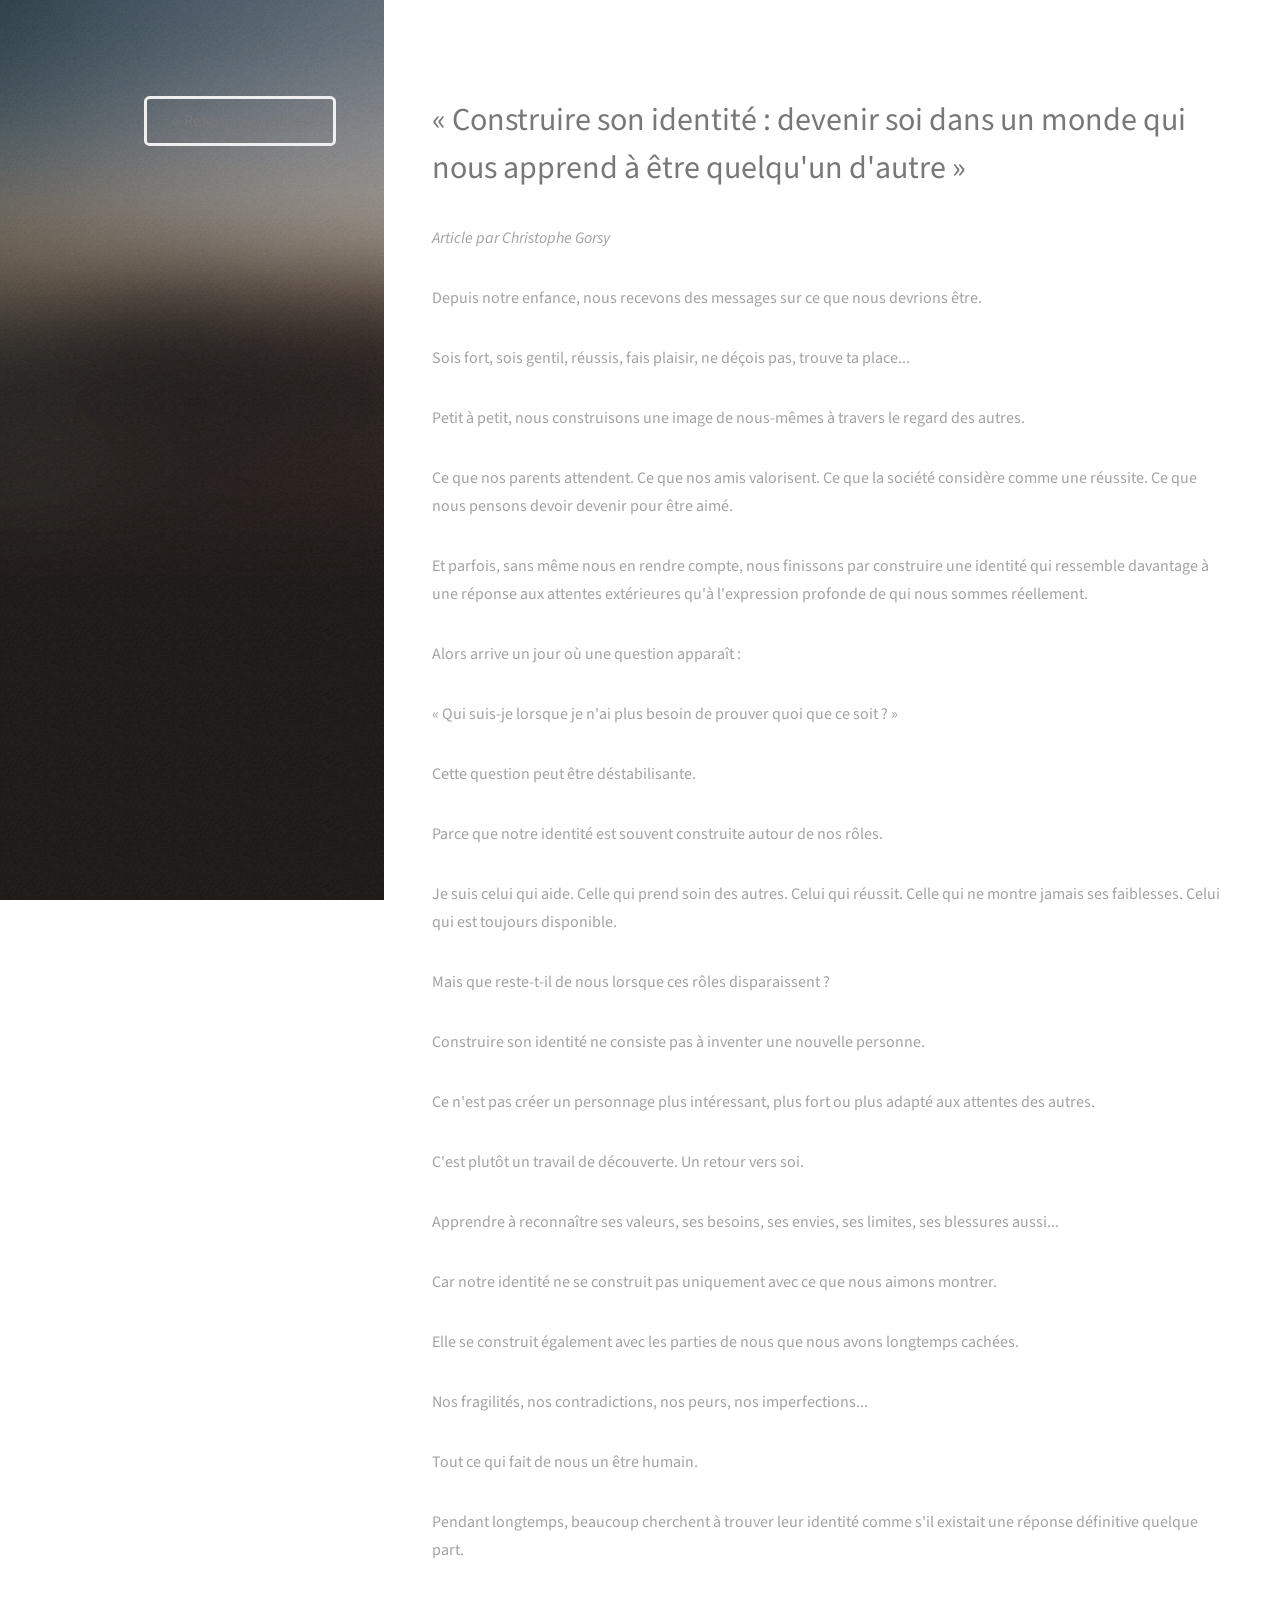
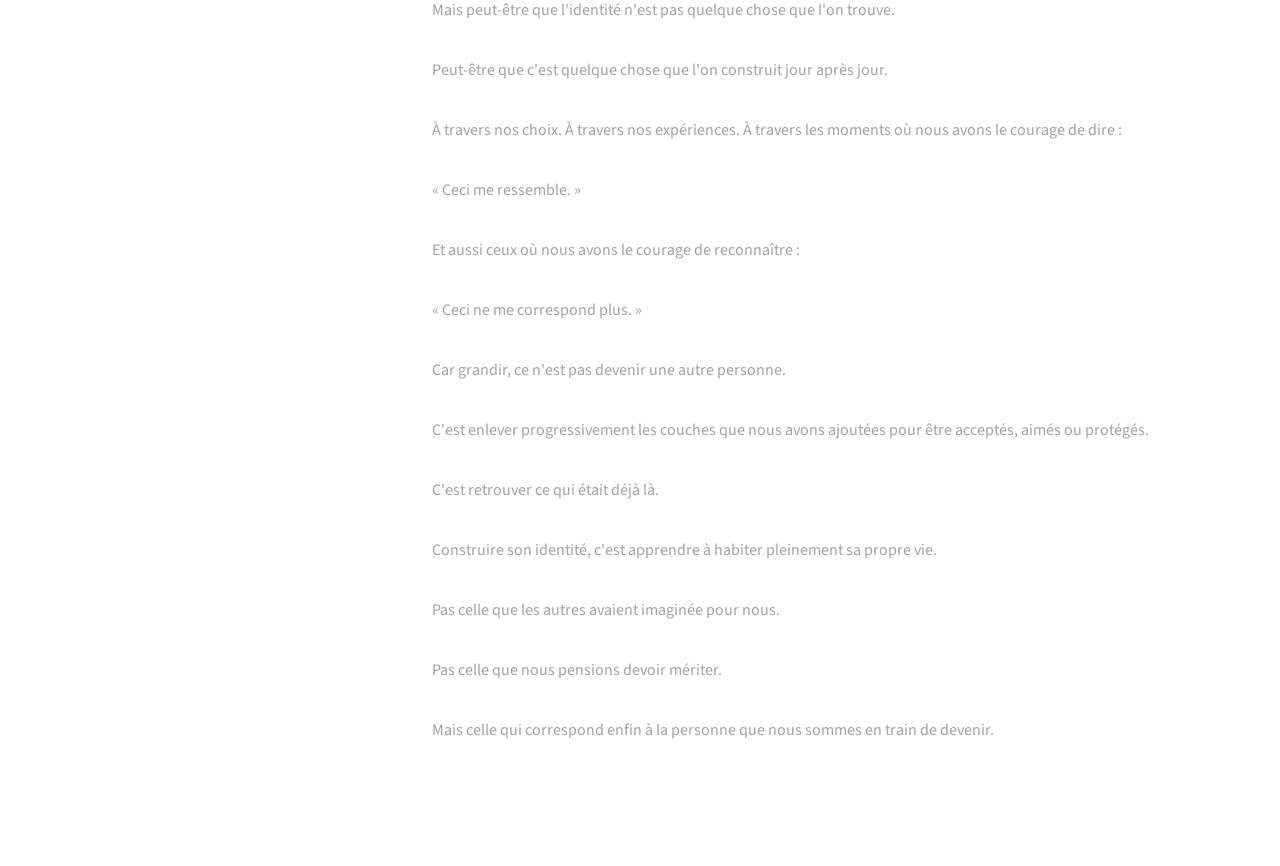
==== commit 936d4221: "Normalize article HTML formatting" ====
--- a/article-construire-son-identité.html
+++ b/article-construire-son-identité.html
@@ -1,7 +1,7 @@
 <!DOCTYPE HTML>
 <html>
 <head>
-    <title>« Construire son identité : devenir soi dans un monde qui nous apprend à être quelqu'un d'autre - Au Seuil du Soi</title>
+    <title>« Construire son identité : devenir soi dans un monde qui nous apprend à être quelqu'un d'autre » - Au Seuil du Soi</title>
     <meta charset="utf-8" />
     <meta name="viewport" content="width=device-width, initial-scale=1" />
     <link rel="stylesheet" href="assets/css/main.css" />
@@ -17,7 +17,7 @@
     <div id="main">
         <section>
             <header class="major">
-                <h2>« Construire son identité : devenir soi dans un monde qui nous apprend à être quelqu'un d'autre</h2>
+                <h2>« Construire son identité : devenir soi dans un monde qui nous apprend à être quelqu'un d'autre »</h2>
             </header>
             
             <p><em>Article par Christophe Gorsy</em></p>
@@ -27,7 +27,7 @@
             </p>
           
             <p>
-                Sois fort , sois gentil, réussis, fais plaisir, ne déçois pas, trouve ta place...
+                Sois fort, sois gentil, réussis, fais plaisir, ne déçois pas, trouve ta place...
             </p>
 
             <p>
@@ -39,119 +39,119 @@
             </p>
             
             <p>
-               Et parfois, sans même nous en rendre compte, nous finissons par construire une identité qui ressemble davantage à une réponse aux attentes extérieures qu'à l'expression profonde de qui nous sommes réellement.
+                Et parfois, sans même nous en rendre compte, nous finissons par construire une identité qui ressemble davantage à une réponse aux attentes extérieures qu'à l'expression profonde de qui nous sommes réellement.
             </p>
 
             <p>
-               Alors arrive un jour où une question apparaît :
+                Alors arrive un jour où une question apparaît :
             </p>
 
             <p>
-               « Qui suis-je lorsque je n'ai plus besoin de prouver quoi que ce soit ? »
+                « Qui suis-je lorsque je n'ai plus besoin de prouver quoi que ce soit ? »
             </p>
 
             <p>
-               Cette question peut être déstabilisante.
+                Cette question peut être déstabilisante.
             </p>
 
             <p>
-               Parce que notre identité est souvent construite autour de nos rôles.
+                Parce que notre identité est souvent construite autour de nos rôles.
             </p>
 
             <p>
-               Je suis celui qui aide. Celle qui prend soin des autres. Celui qui réussit. Celle qui ne montre jamais ses faiblesses. Celui qui est toujours disponible.
+                Je suis celui qui aide. Celle qui prend soin des autres. Celui qui réussit. Celle qui ne montre jamais ses faiblesses. Celui qui est toujours disponible.
             </p>
 
             <p>
-               Mais que reste-t-il de nous lorsque ces rôles disparaissent ?
+                Mais que reste-t-il de nous lorsque ces rôles disparaissent ?
             </p> 
 
             <p>
-               Construire son identité ne consiste pas à inventer une nouvelle personne.
+                Construire son identité ne consiste pas à inventer une nouvelle personne.
             </p>
 
             <p>
-               Ce n'est pas créer un personnage plus intéressant, plus fort ou plus adapté aux attentes des autres.
+                Ce n'est pas créer un personnage plus intéressant, plus fort ou plus adapté aux attentes des autres.
             </p>
 
             <p>
-               C'est plutôt un travail de découverte. Un retour vers soi.
+                C'est plutôt un travail de découverte. Un retour vers soi.
             </p>
 
             <p>
-               Apprendre à reconnaître ses valeurs, ses besoins, ses envies, ses limites, ses blessures aussi...
+                Apprendre à reconnaître ses valeurs, ses besoins, ses envies, ses limites, ses blessures aussi...
             </p>
 
             <p>
-               Car notre identité ne se construit pas uniquement avec ce que nous aimons montrer.
+                Car notre identité ne se construit pas uniquement avec ce que nous aimons montrer.
             </p>
 
             <p>
-               Elle se construit également avec les parties de nous que nous avons longtemps cachées.
+                Elle se construit également avec les parties de nous que nous avons longtemps cachées.
             </p>
 
             <p>
-               Nos fragilités, nos contradictions, nos peurs, nos imperfections...
+                Nos fragilités, nos contradictions, nos peurs, nos imperfections...
             </p>
 
             <p>
-               Tout ce qui fait de nous un être humain.
+                Tout ce qui fait de nous un être humain.
             </p>
 
             <p>
-               Pendant longtemps, beaucoup cherchent à trouver leur identité comme s'il existait une réponse définitive quelque part.
+                Pendant longtemps, beaucoup cherchent à trouver leur identité comme s'il existait une réponse définitive quelque part.
             </p>
 
             <p>
-               Mais peut-être que l'identité n'est pas quelque chose que l'on trouve.
+                Mais peut-être que l'identité n'est pas quelque chose que l'on trouve.
             </p>
 
             <p>
-               Peut-être que c'est quelque chose que l'on construit jour après jour.
+                Peut-être que c'est quelque chose que l'on construit jour après jour.
             </p>
 
             <p>
-               À travers nos choix. À travers nos expériences. À travers les moments où nous avons le courage de dire :
+                À travers nos choix. À travers nos expériences. À travers les moments où nous avons le courage de dire :
             </p>
           
             <p>
-               « Ceci me ressemble. »
+                « Ceci me ressemble. »
             </p>
 
             <p>
-               Et aussi ceux où nous avons le courage de reconnaître :
+                Et aussi ceux où nous avons le courage de reconnaître :
             </p>
           
             <p>
-               « Ceci ne me correspond plus. »
+                « Ceci ne me correspond plus. »
             </p>
           
             <p>
-               Car grandir, ce n'est pas devenir une autre personne.
+                Car grandir, ce n'est pas devenir une autre personne.
             </p> 
           
             <p>
-               C'est enlever progressivement les couches que nous avons ajoutées pour être acceptés, aimés ou protégés.
+                C'est enlever progressivement les couches que nous avons ajoutées pour être acceptés, aimés ou protégés.
             </p> 
             
-            <P>
-               C'est retrouver ce qui était déjà là.
-            </P>
-
             <p>
-               Construire son identité, c'est apprendre à habiter pleinement sa propre vie.
+                C'est retrouver ce qui était déjà là.
             </p>
 
             <p>
-               Pas celle que les autres avaient imaginée pour nous.
+                Construire son identité, c'est apprendre à habiter pleinement sa propre vie.
             </p>
 
             <p>
-               Pas celle que nous pensions devoir mériter.
+                Pas celle que les autres avaient imaginée pour nous.
             </p>
 
             <p>
-               Mais celle qui correspond enfin à la personne que nous sommes en train de devenir.
+                Pas celle que nous pensions devoir mériter.
+            </p>
+
+            <p>
+                Mais celle qui correspond enfin à la personne que nous sommes en train de devenir.
             </p>
           
         </section>
